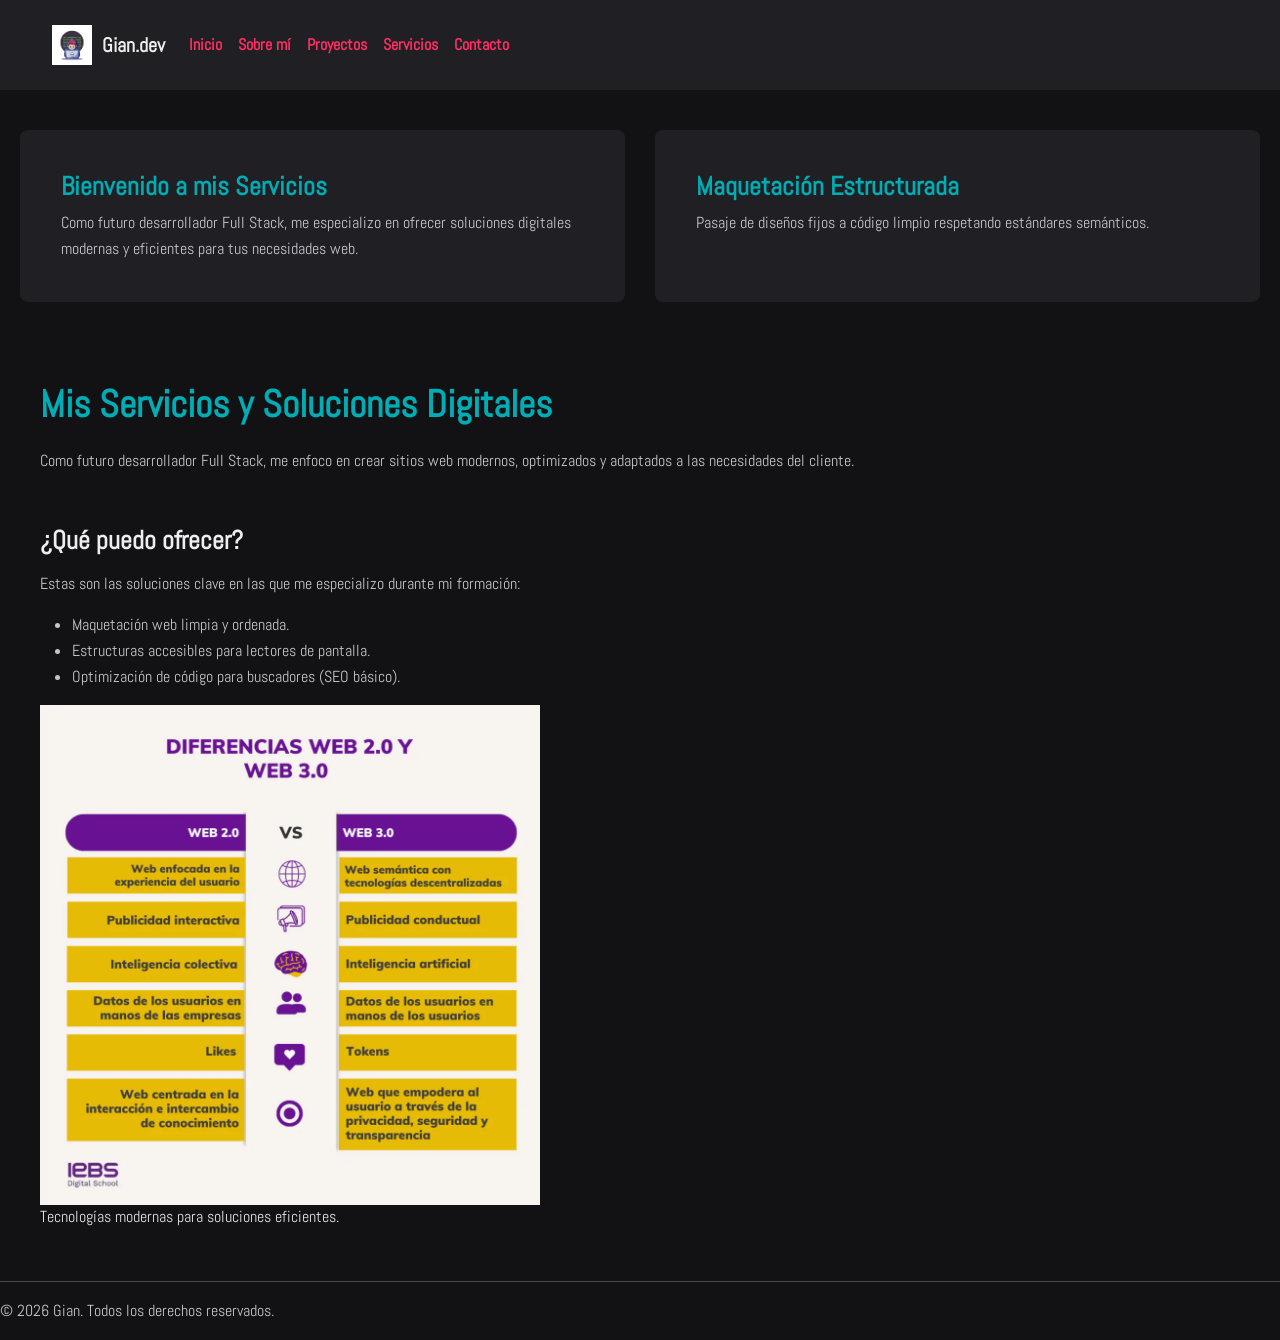
==== pages/servicios.html @ e781a3f0 "cambios iniciales" ====
<!DOCTYPE html>
<html lang="es">
<head>
    <meta charset="UTF-8">
    <meta name="viewport" content="width=device-width, initial-scale=1.0">
    <title>Mi Sitio personal | Servicios</title>
    <!-- Conexión y descarga de Google Fonts -->
<link rel="preconnect" href="https://fonts.googleapis.com">
<link rel="preconnect" href="https://fonts.gstatic.com" crossorigin>
<link href="https://fonts.googleapis.com/css2?family=Abel&display=swap" rel="stylesheet">
<!-- Bootstrap CSS -->
<link href="https://cdn.jsdelivr.net/npm/bootstrap@5.3.8/dist/css/bootstrap.min.css" rel="stylesheet" integrity="sha384-sRIl4kxILFvY47J16cr9ZwB07vP4J8+LH7qKQnuqkuIAvNWLzeN8tE5YBujZqJLB" crossorigin="anonymous">
<!-- Vinculación de archivo CSS con salto de carpeta -->
<link rel="stylesheet" href="../styles/styles.css">
</head>
<body>
   <nav class="navbar navbar-expand-lg">
    <div class="container-fluid">
        <a class="navbar-brand" href="../index.html">
            <img src="../Img/logo.jpg" alt="Logo de mi sitio personal" width="40">
            Gian.dev
        </a>
        <button class="navbar-toggler" type="button" data-bs-toggle="collapse" data-bs-target="#navbarNav" aria-controls="navbarNav" aria-expanded="false" aria-label="Toggle navigation">
            <span class="navbar-toggler-icon"></span>
        </button>
        <div class="collapse navbar-collapse" id="navbarNav">
            <ul class="navbar-nav">
                <li class="nav-item">
                    <a class="nav-link enlace-navegacion" href="../index.html">Inicio</a>
                </li>
                <li class="nav-item">
                    <a class="nav-link enlace-navegacion" href="sobre-mi.html">Sobre mí</a>
                </li>
                <li class="nav-item">
                    <a class="nav-link enlace-navegacion" href="proyectos.html">Proyectos</a>
                </li>
                <li class="nav-item">
                    <a class="nav-link enlace-navegacion" href="servicios.html">Servicios</a>
                </li>
                <li class="nav-item">
                    <a class="nav-link enlace-navegacion" href="contacto.html">Contacto</a>
                </li>
            </ul>
        </div>
    </div>
</nav>
    <main class="seccion-principal">
        <div class="caja-contenido caja-bienvenida card">
            <div class="card-body">
                <h2 class="card-title">Bienvenido a mis Servicios</h2>
                <p class="card-text">Como futuro desarrollador Full Stack, me especializo en ofrecer soluciones digitales modernas y eficientes para tus necesidades web.</p>
            </div>
        </div>
        <div class="caja-contenido caja-enfoque card">
            <div class="card-body">
                <h2 class="card-title">Maquetación Estructurada</h2>
                <p class="card-text">Pasaje de diseños fijos a código limpio respetando estándares semánticos.</p>
            </div>
        </div>
    </main>

    <div class="secciones-viejas">
        <section>
            <h1>Mis Servicios y Soluciones Digitales</h1>
            <p>Como futuro desarrollador Full Stack, me enfoco en crear sitios web modernos, optimizados y adaptados a las necesidades del cliente.</p>
        </section>

        <section>
            <h2>¿Qué puedo ofrecer?</h2>
            <p>Estas son las soluciones clave en las que me especializo durante mi formación:</p>
            <ul>
                <li>Maquetación web limpia y ordenada.</li>
                <li>Estructuras accesibles para lectores de pantalla.</li>
                <li>Optimización de código para buscadores (SEO básico).</li>
            </ul>
            
            <figure>
                <img src="../Img/servicios.jpg" alt="Gráfico digital que muestra diferentes tecnologías web conectadas entre sí" width="500">
                <figcaption>Tecnologías modernas para soluciones eficientes.</figcaption>
            </figure>
        </section>
    </div>
    <footer>
        <hr>
        <p>&copy; 2026 Gian. Todos los derechos reservados.</p>
    </footer>
<!-- Bootstrap JS -->
     <script src="https://cdn.jsdelivr.net/npm/bootstrap@5.3.8/dist/js/bootstrap.bundle.min.js" integrity="sha384-FKyoEForCGlyvwx9Hj09JcYn3nv7wiPVlz7YYwJrWVcXK/BmnVDxM+D2scQbITxI" crossorigin="anonymous"></script>
</body>
</html>
---- styles/styles.css ----
/* ==========================================================================
   0. RESET GLOBAL (Obligatorio al inicio del archivo)
   ========================================================================== */
* {
    margin: 0;
    padding: 0;
    box-sizing: border-box;
}

img {
    max-width: 100%;
    height: auto;
}

/* El contenedor PADRE de toda la barra de navegación */
.barra-navegacion {
    display: flex;                  /* Activamos Flexbox en el padre */
    flex-direction: column;         /* Requisito: Alineación vertical de los elementos hijos */
    align-items: center;            /* Requisito: Alineación vertical perfecta */
    gap: 15px;                       /* Requisito: Espaciado uniforme entre cada elemento hijo */
    background-color: #202024;    /* Un gris un toque más claro que el fondo */
    padding: 20px 40px;             /* Requisito Box Model: espacio interno para que respire */
}
/* El contenedor PADRE que agrupa solo a los enlaces de texto */
.menu-enlaces ul {
    display: flex;                  /* También es padre de los enlaces */
    gap: 20px;                      /* Requisito: Espaciado uniforme entre cada link */
    list-style: none;
}

.navbar {
    background-color: #202024;
    padding: 20px 40px;
}

.navbar-brand {
    color: #eeeeee;
    font-weight: 700;
    display: flex;
    align-items: center;
    gap: 10px;
}

.navbar-toggler {
    border-color: #00adb5;
}

.navbar-toggler-icon {
    background-image: url("data:image/svg+xml,%3csvg xmlns='http://www.w3.org/2000/svg' viewBox='0 0 30 30'%3e%3cpath stroke='rgba%2800, 173, 181, 1%29' stroke-linecap='round' stroke-miterlimit='10' stroke-width='2' d='M4 7h22M4 15h22M4 23h22'/%3e%3c/svg%3e");
}

.card {
    background-color: #202024;
    border: none;
}

.card-title {
    color: #00adb5;
}

.card-text {
    color: #c4c4cc;
}

.badge {
    background-color: #00adb5 !important;
    color: #121214;
    font-weight: 700;
}

.btn-primary {
    background-color: #00adb5;
    border-color: #00adb5;
    color: #121214;
    font-weight: 700;
}

.btn-primary:hover {
    background-color: #ff2e63;
    border-color: #ff2e63;
    color: #eeeeee;
}

/* ==========================================================================
   1. CONFIGURACIÓN GENERAL Y PALETA DE COLORES
   ========================================================================== */

/* La etiqueta 'body' representa a TODA la pantalla de la página */
body {
    /* Aplicamos la tipografía de Google Fonts que enlazamos en el HTML */
    /* 'sans-serif' es el fallback: si no hay internet, usa la letra sin serif por defecto del sistema */
    font-family: 'Abel', sans-serif;
    
    /* Requisito: Fondo personalizado (Color sólido oscuro) */
    background-color: #121214; 
    
    /* Requisito: Color secundario para el texto general, garantizando buen contraste */
    color: #e1e1e6; 
    
    /* Quitamos márgenes molestos que los navegadores traen por defecto */
    margin: 0;
    padding: 0;
    min-height: 100vh; /* Requisito: Ocupa toda la altura de la ventana del navegador */
    display: flex; /* Activamos Flexbox para centrar el contenido principal */
    flex-direction: column; /* Alineamos los elementos de arriba hacia abajo */
}
/* ==========================================================================
   2. JERARQUÍA VISUAL DE TEXTOS (Títulos y Cuerpo)
   ========================================================================== */

/* Requisito: h1 claramente más grande y llamativo */
h1 {
    font-size: 38px;       /* Tamaño grande para el título principal */
    font-weight: 700;      /* Grosor pesado/negrita */
    color: #00adb5;        /* Nuestro Color Primario (Turquesa) */
    margin-bottom: 20px;   /* Espacio libre abajo del título */
}

/* Títulos de las secciones secundarias */
h2 {
    font-size: 26px;       /* Tamaño intermedio */
    font-weight: 700;      /* También en negrita para resaltar la sección */
    color: #eeeeee;        /* Nuestro Color Secundario (Blanco puro) */
    margin-bottom: 15px;
}

/* El cuerpo de texto (párrafos, listas, etc.) */
p, li {
    font-size: 16px;       /* Tamaño estándar y cómodo para lectura larga */
    font-weight: 400;      /* Peso normal/liviano para que no canse la vista */
    line-height: 1.6;      /* Espaciado entre líneas para que no quede todo amontonado */
    color: #c4c4cc;        /* Gris claro para un contraste suave y legible */
}
/* ==========================================================================
   3. NAVEGACIÓN Y ENLACES (Uso exclusivo de Clases)
   ========================================================================== */

/* Creamos una clase para nuestros enlaces del menú */
.enlace-navegacion {
    color: #ff2e63;           /* Nuestro Color de Acento (Rosa/Fucsia) */
    text-decoration: none;    /* Le quitamos el subrayado feo de fábrica */
    font-weight: 700;         /* Hacemos que resalte un poco más */
    transition: color 0.2s ease; /* Efecto suave cuando cambia de color */
}

/* El efecto ":hover" define qué pasa cuando el usuario pasa el mouse por encima */
.enlace-navegacion:hover {
    color: #00adb5;           /* Cambia al color turquesa al pasar el cursor */
}

.caja-contenido {
    flex: 1;                   /* Hace que las dos cajas midan exactamente lo mismo de ancho */
    padding: 25px;             /* Requisito: Relleno interno para que el texto no pegue al borde */
    background-color: #202024; /* Les damos un color gris para notar el límite de la caja */
    border-radius: 8px;        /* Redondeamos las esquinas para que quede más moderno */
}

.seccion-principal {
    display: grid; /* Activamos Grid para organizar las cajas de contenido */
    grid-template-columns: 1fr; /* Requisito: Una sola columna que se adapte al ancho disponible */
    grid-template-areas:
     "bienvenida" "enfoque"; /* Requisito: Definimos áreas de grid para cada caja */
    gap: 30px;
    padding: 40px 20px 60px 20px; /* Requisito: Espaciado interno para que respire la sección */
    background-color: #121214; /* Mismo fondo oscuro */
    
}

.caja-bienvenida {
    grid-area: bienvenida; /* Asignamos la caja de bienvenida al área correspondiente */
}

.caja-enfoque {
    grid-area: enfoque; /* Asignamos la caja de enfoque al área correspondiente */
}

/* Controla las secciones que van abajo de las dos columnas de Flexbox */
.secciones-viejas {
    display: flex;
    flex-direction: column; /* Requisito: Las apila una debajo de la otra de forma ordenada */
    gap: 35px;              /* Espaciado uniforme entre cada bloque de texto */
    padding: 20px 40px;     /* Aire a los costados para que no pegue a los bordes del monitor */
    background-color: #121214; /* Mantiene el color oscuro de fondo */
}

/* ==========================================================================
    MEDIA QUERY - DESKTOP (1024px en adelante)
   ========================================================================== */
@media (min-width: 1024px) {
    .seccion-principal {
        grid-template-columns: 1fr 1fr;
        grid-template-areas:
            "bienvenida enfoque";
    }
}
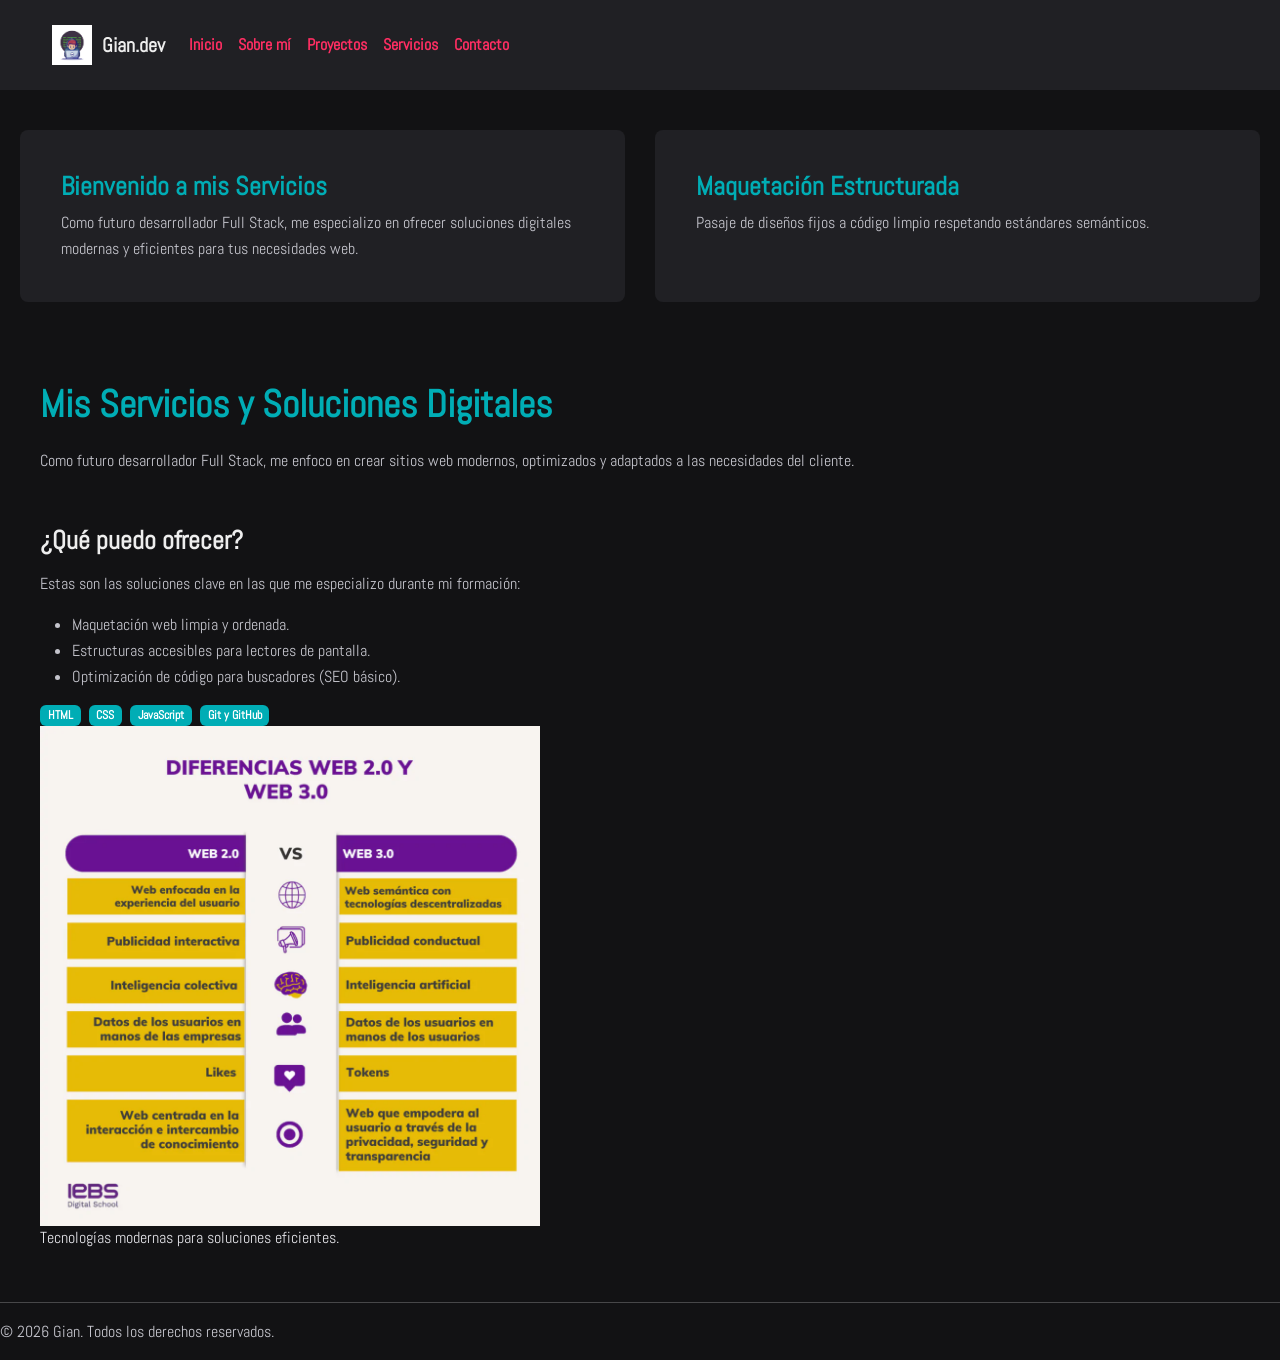
==== commit a8f61623: "feat: agrega badges de tecnologia en servicios.html" ====
--- a/pages/servicios.html
+++ b/pages/servicios.html
@@ -5,45 +5,45 @@
     <meta name="viewport" content="width=device-width, initial-scale=1.0">
     <title>Mi Sitio personal | Servicios</title>
     <!-- Conexión y descarga de Google Fonts -->
-<link rel="preconnect" href="https://fonts.googleapis.com">
-<link rel="preconnect" href="https://fonts.gstatic.com" crossorigin>
-<link href="https://fonts.googleapis.com/css2?family=Abel&display=swap" rel="stylesheet">
-<!-- Bootstrap CSS -->
-<link href="https://cdn.jsdelivr.net/npm/bootstrap@5.3.8/dist/css/bootstrap.min.css" rel="stylesheet" integrity="sha384-sRIl4kxILFvY47J16cr9ZwB07vP4J8+LH7qKQnuqkuIAvNWLzeN8tE5YBujZqJLB" crossorigin="anonymous">
-<!-- Vinculación de archivo CSS con salto de carpeta -->
-<link rel="stylesheet" href="../styles/styles.css">
+    <link rel="preconnect" href="https://fonts.googleapis.com">
+    <link rel="preconnect" href="https://fonts.gstatic.com" crossorigin>
+    <link href="https://fonts.googleapis.com/css2?family=Abel&display=swap" rel="stylesheet">
+    <!-- Bootstrap CSS -->
+    <link href="https://cdn.jsdelivr.net/npm/bootstrap@5.3.8/dist/css/bootstrap.min.css" rel="stylesheet" integrity="sha384-sRIl4kxILFvY47J16cr9ZwB07vP4J8+LH7qKQnuqkuIAvNWLzeN8tE5YBujZqJLB" crossorigin="anonymous">
+    <!-- Vinculación de archivo CSS con salto de carpeta -->
+    <link rel="stylesheet" href="../styles/styles.css">
 </head>
 <body>
-   <nav class="navbar navbar-expand-lg">
-    <div class="container-fluid">
-        <a class="navbar-brand" href="../index.html">
-            <img src="../Img/logo.jpg" alt="Logo de mi sitio personal" width="40">
-            Gian.dev
-        </a>
-        <button class="navbar-toggler" type="button" data-bs-toggle="collapse" data-bs-target="#navbarNav" aria-controls="navbarNav" aria-expanded="false" aria-label="Toggle navigation">
-            <span class="navbar-toggler-icon"></span>
-        </button>
-        <div class="collapse navbar-collapse" id="navbarNav">
-            <ul class="navbar-nav">
-                <li class="nav-item">
-                    <a class="nav-link enlace-navegacion" href="../index.html">Inicio</a>
-                </li>
-                <li class="nav-item">
-                    <a class="nav-link enlace-navegacion" href="sobre-mi.html">Sobre mí</a>
-                </li>
-                <li class="nav-item">
-                    <a class="nav-link enlace-navegacion" href="proyectos.html">Proyectos</a>
-                </li>
-                <li class="nav-item">
-                    <a class="nav-link enlace-navegacion" href="servicios.html">Servicios</a>
-                </li>
-                <li class="nav-item">
-                    <a class="nav-link enlace-navegacion" href="contacto.html">Contacto</a>
-                </li>
-            </ul>
+    <nav class="navbar navbar-expand-lg">
+        <div class="container-fluid">
+            <a class="navbar-brand" href="../index.html">
+                <img src="../Img/logo.jpg" alt="Logo de mi sitio personal" width="40">
+                Gian.dev
+            </a>
+            <button class="navbar-toggler" type="button" data-bs-toggle="collapse" data-bs-target="#navbarNav" aria-controls="navbarNav" aria-expanded="false" aria-label="Toggle navigation">
+                <span class="navbar-toggler-icon"></span>
+            </button>
+            <div class="collapse navbar-collapse" id="navbarNav">
+                <ul class="navbar-nav">
+                    <li class="nav-item">
+                        <a class="nav-link enlace-navegacion" href="../index.html">Inicio</a>
+                    </li>
+                    <li class="nav-item">
+                        <a class="nav-link enlace-navegacion" href="sobre-mi.html">Sobre mí</a>
+                    </li>
+                    <li class="nav-item">
+                        <a class="nav-link enlace-navegacion" href="proyectos.html">Proyectos</a>
+                    </li>
+                    <li class="nav-item">
+                        <a class="nav-link enlace-navegacion" href="servicios.html">Servicios</a>
+                    </li>
+                    <li class="nav-item">
+                        <a class="nav-link enlace-navegacion" href="contacto.html">Contacto</a>
+                    </li>
+                </ul>
+            </div>
         </div>
-    </div>
-</nav>
+    </nav>
     <main class="seccion-principal">
         <div class="caja-contenido caja-bienvenida card">
             <div class="card-body">
@@ -73,7 +73,12 @@
                 <li>Estructuras accesibles para lectores de pantalla.</li>
                 <li>Optimización de código para buscadores (SEO básico).</li>
             </ul>
-            
+            <div class="d-flex flex-wrap gap-2">
+                <span class="badge text-bg-primary">HTML</span>
+                <span class="badge text-bg-primary">CSS</span>
+                <span class="badge text-bg-primary">JavaScript</span>
+                <span class="badge text-bg-primary">Git y GitHub</span>
+            </div>
             <figure>
                 <img src="../Img/servicios.jpg" alt="Gráfico digital que muestra diferentes tecnologías web conectadas entre sí" width="500">
                 <figcaption>Tecnologías modernas para soluciones eficientes.</figcaption>
@@ -84,7 +89,7 @@
         <hr>
         <p>&copy; 2026 Gian. Todos los derechos reservados.</p>
     </footer>
-<!-- Bootstrap JS -->
-     <script src="https://cdn.jsdelivr.net/npm/bootstrap@5.3.8/dist/js/bootstrap.bundle.min.js" integrity="sha384-FKyoEForCGlyvwx9Hj09JcYn3nv7wiPVlz7YYwJrWVcXK/BmnVDxM+D2scQbITxI" crossorigin="anonymous"></script>
+    <!-- Bootstrap JS -->
+    <script src="https://cdn.jsdelivr.net/npm/bootstrap@5.3.8/dist/js/bootstrap.bundle.min.js" integrity="sha384-FKyoEForCGlyvwx9Hj09JcYn3nv7wiPVlz7YYwJrWVcXK/BmnVDxM+D2scQbITxI" crossorigin="anonymous"></script>
 </body>
 </html>
